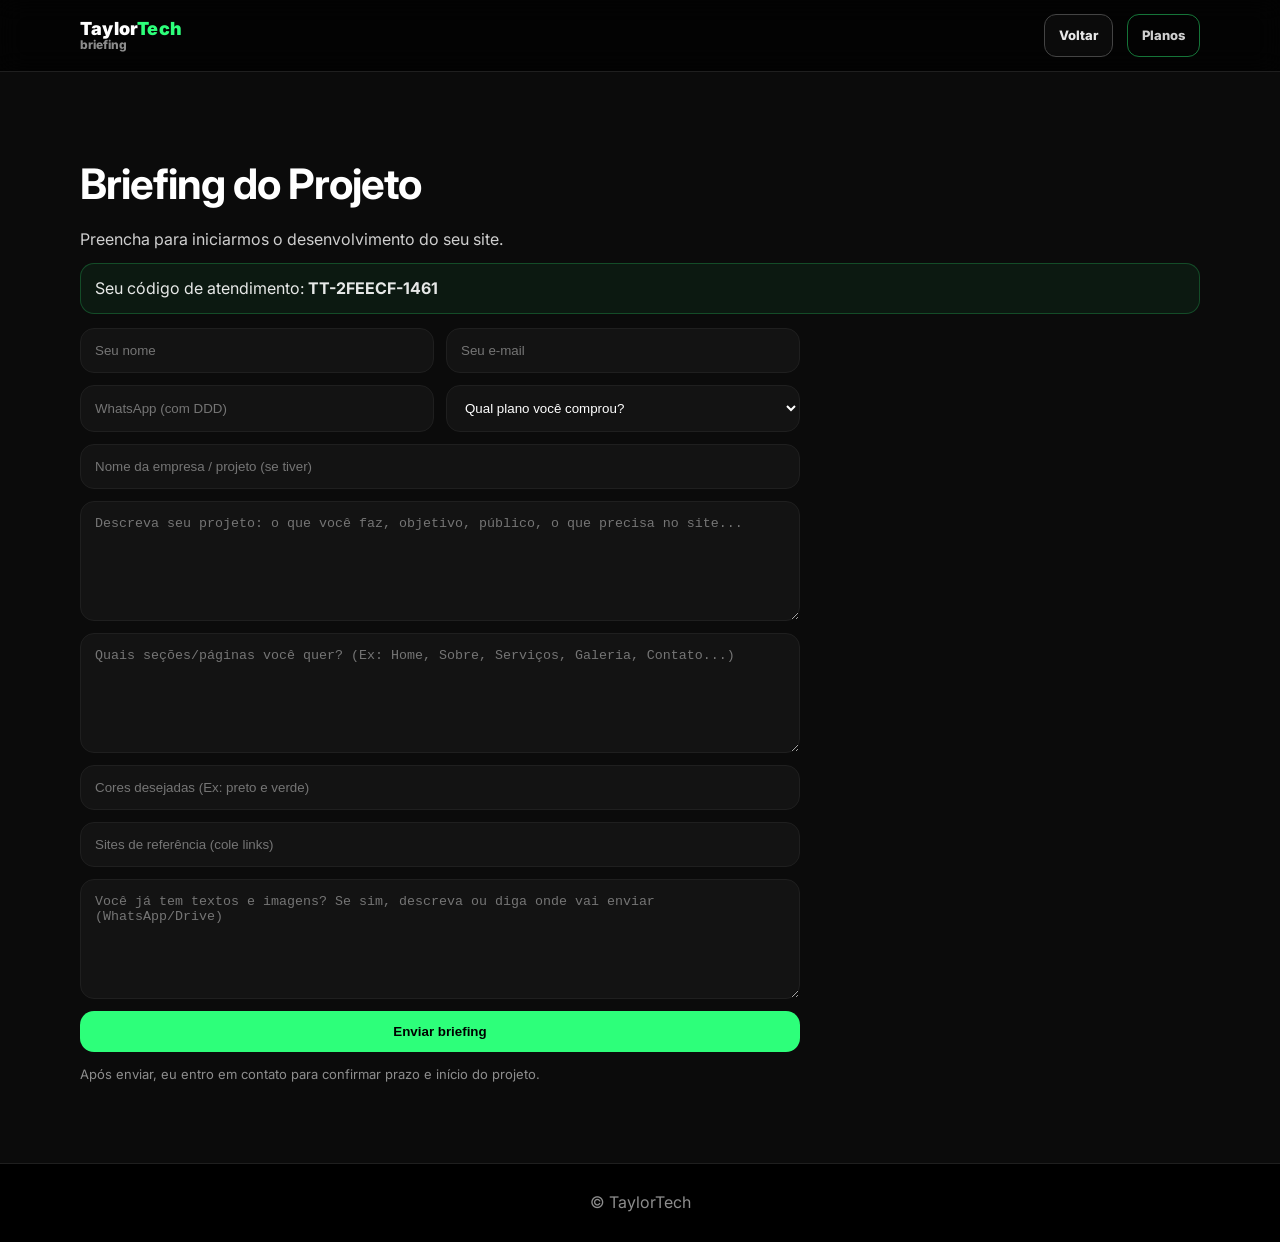
==== briefing/index.html @ a9906ce7 "Loja Completa" ====
<!DOCTYPE html>
<html lang="pt-br">
<head>
  <meta charset="UTF-8" />
  <meta name="viewport" content="width=device-width, initial-scale=1.0" />
  <title>Briefing | TaylorTech</title>
  <meta name="description" content="Briefing do projeto TaylorTech. Preencha após a compra para iniciarmos o desenvolvimento." />
  <meta name="theme-color" content="#0b0b0b" />
  <link rel="stylesheet" href="../css/style.css" />
  <link rel="preconnect" href="https://fonts.googleapis.com">
  <link rel="preconnect" href="https://fonts.gstatic.com" crossorigin>
  <link href="https://fonts.googleapis.com/css2?family=Inter:wght@300;400;600;700;800;900&display=swap" rel="stylesheet">
</head>

<body>
<header class="header">
  <div class="container nav">
    <a class="brand" href="../raiz/" aria-label="Voltar ao site">
      <span class="name">Taylor<span>Tech</span></span>
      <span class="sub">briefing</span>
    </a>

    <div class="menu">
      <a href="../raiz/" class="btn small ghost">Voltar</a>
      <a href="../planos/" class="btn small">Planos</a>
    </div>
  </div>
</header>

<section class="section">
  <div class="container">
    <h1>Briefing do Projeto</h1>
    <p class="muted">Preencha para iniciarmos o desenvolvimento do seu site.</p>

    <div class="note">
      Seu código de atendimento: <strong id="orderId">TT-0000</strong>
    </div>

    <form class="form" data-briefing>
      <div class="row-2">
        <input class="input" type="text" name="nome" placeholder="Seu nome" required>
        <input class="input" type="email" name="email" placeholder="Seu e-mail" required>
      </div>

      <div class="row-2">
        <input class="input" type="text" name="whatsapp" placeholder="WhatsApp (com DDD)" required>
        <select class="input" name="plano" required>
          <option value="" selected disabled>Qual plano você comprou?</option>
          <option>Site Básico Profissional</option>
          <option>Site Profissional Completo</option>
          <option>Site Premium Personalizado</option>
          <option>Manutenção Mensal</option>
        </select>
      </div>

      <input class="input" type="text" name="empresa" placeholder="Nome da empresa / projeto (se tiver)">

      <textarea class="input" name="descricao" placeholder="Descreva seu projeto: o que você faz, objetivo, público, o que precisa no site..." required></textarea>

      <textarea class="input" name="secoes" placeholder="Quais seções/páginas você quer? (Ex: Home, Sobre, Serviços, Galeria, Contato...)"></textarea>

      <input class="input" type="text" name="cores" placeholder="Cores desejadas (Ex: preto e verde)">
      <input class="input" type="text" name="referencias" placeholder="Sites de referência (cole links)">

      <textarea class="input" name="conteudos" placeholder="Você já tem textos e imagens? Se sim, descreva ou diga onde vai enviar (WhatsApp/Drive)"></textarea>

      <button type="submit" class="btn primary">Enviar briefing</button>

      <p class="small">
        Após enviar, eu entro em contato para confirmar prazo e início do projeto.
      </p>
    </form>

    <div class="note" id="doneBox" style="display:none;margin-top:16px">
      ✅ Briefing enviado com sucesso!  
      Agora é só aguardar meu contato no WhatsApp para confirmar o início.
    </div>
  </div>
</section>

<footer class="footer">
  <p>© <span id="year"></span> TaylorTech</p>
</footer>

<script src="../js/briefing.js" defer></script>
</body>
</html>
---- css/style.css ----
*{margin:0;padding:0;box-sizing:border-box}
:root{
  --bg:#0b0b0b;
  --bg2:#000;
  --card:#111;
  --stroke:#1f1f1f;
  --text:#fff;
  --muted:#cfcfcf;
  --muted2:#8d8d8d;
  --green:#2dff7a;
  --shadow: 0 14px 40px rgba(0,0,0,.45);
}

html{scroll-behavior:auto}
body{
  font-family:Inter,system-ui,-apple-system,Segoe UI,Roboto,Arial,sans-serif;
  background:var(--bg);
  color:var(--text);
  line-height:1.6;
}

a{color:inherit}
.container{width:92%;max-width:1120px;margin:auto}

.section{padding:78px 0}
.section.dark{background:var(--bg2)}
h1{font-size:42px;letter-spacing:-1px;margin-bottom:10px}
h2{font-size:32px;letter-spacing:-.6px;margin-bottom:14px}
h3{font-size:18px;margin-bottom:6px}
.muted{color:var(--muted)}
.small{font-size:13px;color:var(--muted2)}

.header{
  position:sticky;top:0;z-index:20;
  background:rgba(0,0,0,.72);
  border-bottom:1px solid var(--stroke);
  backdrop-filter:blur(12px);
}
.nav{
  display:flex;align-items:center;justify-content:space-between;
  gap:14px;padding:14px 0;
}
.brand{
  text-decoration:none;
  display:flex;flex-direction:column;line-height:1.05;
}
.brand .name{font-weight:900;letter-spacing:.2px;font-size:18px}
.brand .name span{color:var(--green)}
.brand .sub{font-size:12px;color:var(--muted2);font-weight:800}

.menu{display:flex;gap:14px;flex-wrap:wrap;align-items:center}
.menu a{
  text-decoration:none;
  font-weight:800;
  font-size:14px;
  color:#cfcfcf;
  position:relative;
  padding-bottom:6px;
}
.menu a:hover{color:var(--green)}
.menu a.active{color:var(--green)}
.menu a.active::after{
  content:"";position:absolute;left:0;right:0;bottom:0;height:2px;
  background:rgba(45,255,122,.85);border-radius:999px;
}

.btn{
  display:inline-flex;align-items:center;justify-content:center;
  gap:10px;
  padding:12px 18px;border-radius:14px;
  border:1px solid rgba(45,255,122,.45);
  color:var(--green);
  font-weight:900;
  text-decoration:none;
  transition:transform .25s ease, filter .25s ease, box-shadow .25s ease;
}
.btn:hover{transform:translateY(-2px);filter:brightness(1.02)}
.btn.primary{background:var(--green);color:#000;border-color:transparent}
.btn.ghost{border-color:#444;color:#e7e7e7;background:rgba(255,255,255,.03)}
.btn.small{padding:10px 14px;font-size:13px;border-radius:12px}

.pill{
  display:inline-block;
  padding:10px 14px;border-radius:999px;
  border:1px solid rgba(45,255,122,.22);
  background:rgba(45,255,122,.06);
  color:rgba(255,255,255,.86);
  font-size:13px;font-weight:700;
  margin-bottom:14px;
}

.hero{
  min-height:76vh;display:flex;align-items:center;
  background: radial-gradient(900px 420px at 20% 20%, rgba(45,255,122,.18), transparent 60%);
}
.hero p{max-width:820px;margin:12px 0 22px}

.role{
  color:var(--green);
  font-size:18px;
  display:flex;align-items:center;gap:4px;
  margin:6px 0 6px;
}
.cursor{animation:blink 1s infinite;font-weight:900}
@keyframes blink{0%,50%,100%{opacity:1}25%,75%{opacity:0}}

.grid-3{
  display:grid;
  grid-template-columns:repeat(3,1fr);
  gap:14px;
  margin-top:18px;
}
.stat{
  display:flex;gap:10px;
  padding:14px;border-radius:16px;
  background:rgba(255,255,255,.03);
  border:1px solid var(--stroke);
}
.stat strong{display:block;font-size:14px}
.stat span{font-size:12px;color:var(--muted2)}

.cards{
  display:grid;
  grid-template-columns:repeat(auto-fit,minmax(250px,1fr));
  gap:18px;
}
.card{
  padding:20px;border-radius:16px;
  background:var(--card);
  border:1px solid var(--stroke);
  box-shadow:0 0 0 rgba(0,0,0,0);
  transition:transform .25s ease, border-color .25s ease, box-shadow .25s ease;
}
.card:hover{
  transform:translateY(-6px);
  border-color:rgba(45,255,122,.55);
  box-shadow: var(--shadow);
}
.list{padding-left:18px;color:var(--muted)}
.list li{margin:7px 0}

.timeline{display:grid;gap:14px}
.t-item{display:grid;grid-template-columns:14px 1fr;gap:12px}
.t-dot{
  width:10px;height:10px;border-radius:50%;
  background:var(--green);
  box-shadow:0 0 0 6px rgba(45,255,122,.10);
  margin-top:18px;
}
.t-box{
  padding:18px;border-radius:16px;
  background:var(--card);
  border:1px solid var(--stroke);
}
.badge{
  font-size:11px;font-weight:900;
  padding:6px 10px;border-radius:999px;
  border:1px solid rgba(45,255,122,.25);
  background:rgba(45,255,122,.06);
  color:rgba(255,255,255,.86);
}

/* ===== LOJA BONITA ===== */
.shop-head{margin-bottom:18px}
.pricing{
  display:grid;
  grid-template-columns:repeat(auto-fit,minmax(270px,1fr));
  gap:18px;
  align-items:stretch;
}

.price-card{
  position:relative;
  padding:22px;border-radius:18px;
  border:1px solid var(--stroke);
  background: linear-gradient(180deg, rgba(255,255,255,.04), rgba(255,255,255,.02));
  box-shadow: 0 0 0 rgba(0,0,0,0);
  transition:transform .28s ease, border-color .28s ease, box-shadow .28s ease;
  overflow:hidden;
}
.price-card::before{
  content:"";
  position:absolute;inset:-1px;
  background: radial-gradient(500px 240px at 20% 0%, rgba(45,255,122,.18), transparent 55%);
  opacity:.55;pointer-events:none;
}
.price-card > *{position:relative}

.price-card:hover{
  transform:translateY(-8px);
  border-color:rgba(45,255,122,.55);
  box-shadow:0 18px 46px rgba(0,0,0,.55);
}

.price-card.featured{
  border-color:rgba(45,255,122,.55);
  background: linear-gradient(180deg, rgba(45,255,122,.10), rgba(255,255,255,.02));
}
.badge-top{
  position:absolute;top:14px;right:14px;
  font-size:11px;font-weight:900;
  padding:6px 10px;border-radius:999px;
  border:1px solid rgba(45,255,122,.25);
  background:rgba(45,255,122,.12);
}

.tag{
  display:inline-block;
  font-size:11px;font-weight:900;
  padding:6px 10px;border-radius:999px;
  border:1px solid rgba(255,255,255,.10);
  background:rgba(0,0,0,.22);
  color:rgba(255,255,255,.86);
  margin-bottom:10px;
}

.price{
  display:flex;align-items:flex-end;gap:8px;
  margin:14px 0 10px;
}
.price .value{font-size:38px;font-weight:1000;letter-spacing:-1px;color:var(--green)}
.price .currency{font-weight:900;color:rgba(255,255,255,.78)}
.price .per{font-size:12px;font-weight:900;color:var(--muted2);margin-left:6px}
.checks{list-style:none;display:grid;gap:10px;margin:14px 0 16px}
.checks li{display:flex;gap:10px;color:rgba(255,255,255,.88)}
.checks li::before{content:"✓";color:var(--green);font-weight:1000}
.price-actions{display:flex;gap:10px;flex-wrap:wrap}

.trust{
  margin-top:26px;
  border-radius:16px;
  border:1px solid rgba(45,255,122,.20);
  background:rgba(45,255,122,.06);
  padding:20px;
}
.trust ul{margin-top:10px;padding-left:18px;color:rgba(255,255,255,.88)}
.trust li{margin:7px 0}

.testimonials{
  margin-top:18px;
  display:grid;
  grid-template-columns:repeat(auto-fit,minmax(260px,1fr));
  gap:14px;
}
.t-card{
  padding:16px;border-radius:16px;
  border:1px solid var(--stroke);
  background:rgba(255,255,255,.03);
}
.t-card .who{margin-top:10px;color:var(--muted2);font-weight:900;font-size:13px}

/* FAQ */
.faq{margin-top:22px}
.faq-grid{
  display:grid;
  grid-template-columns:repeat(auto-fit,minmax(260px,1fr));
  gap:14px;
  margin-top:12px;
}
.faq-item{
  padding:16px;border-radius:16px;
  border:1px solid var(--stroke);
  background:rgba(255,255,255,.03);
}
.faq-item summary{cursor:pointer;font-weight:1000}
.faq-item p{margin-top:10px}

/* Form briefing */
.form{
  max-width:720px;
  display:grid;gap:12px;
  margin-top:14px;
}
.input, textarea, select{
  width:100%;
  padding:14px 14px;
  border-radius:14px;
  border:1px solid var(--stroke);
  background:rgba(255,255,255,.03);
  color:var(--text);
  outline:none;
}
textarea{min-height:120px;resize:vertical}
.row-2{display:grid;grid-template-columns:1fr 1fr;gap:12px}
.note{
  margin-top:10px;
  padding:12px 14px;border-radius:14px;
  border:1px solid rgba(45,255,122,.22);
  background:rgba(45,255,122,.06);
  color:rgba(255,255,255,.90);
}

/* Reveal */
.reveal{
  opacity:0;
  transform:translateY(16px);
  transition:opacity .75s ease, transform .75s ease;
}
.reveal.show{opacity:1;transform:translateY(0)}

.footer{
  padding:26px 0;
  text-align:center;
  border-top:1px solid var(--stroke);
  color:var(--muted2);
  background:var(--bg2);
}

/* Responsivo */
@media (max-width: 860px){
  h1{font-size:36px}
  .grid-3{grid-template-columns:1fr}
}
@media (max-width: 680px){
  .menu{display:none}
  .row-2{grid-template-columns:1fr}
}
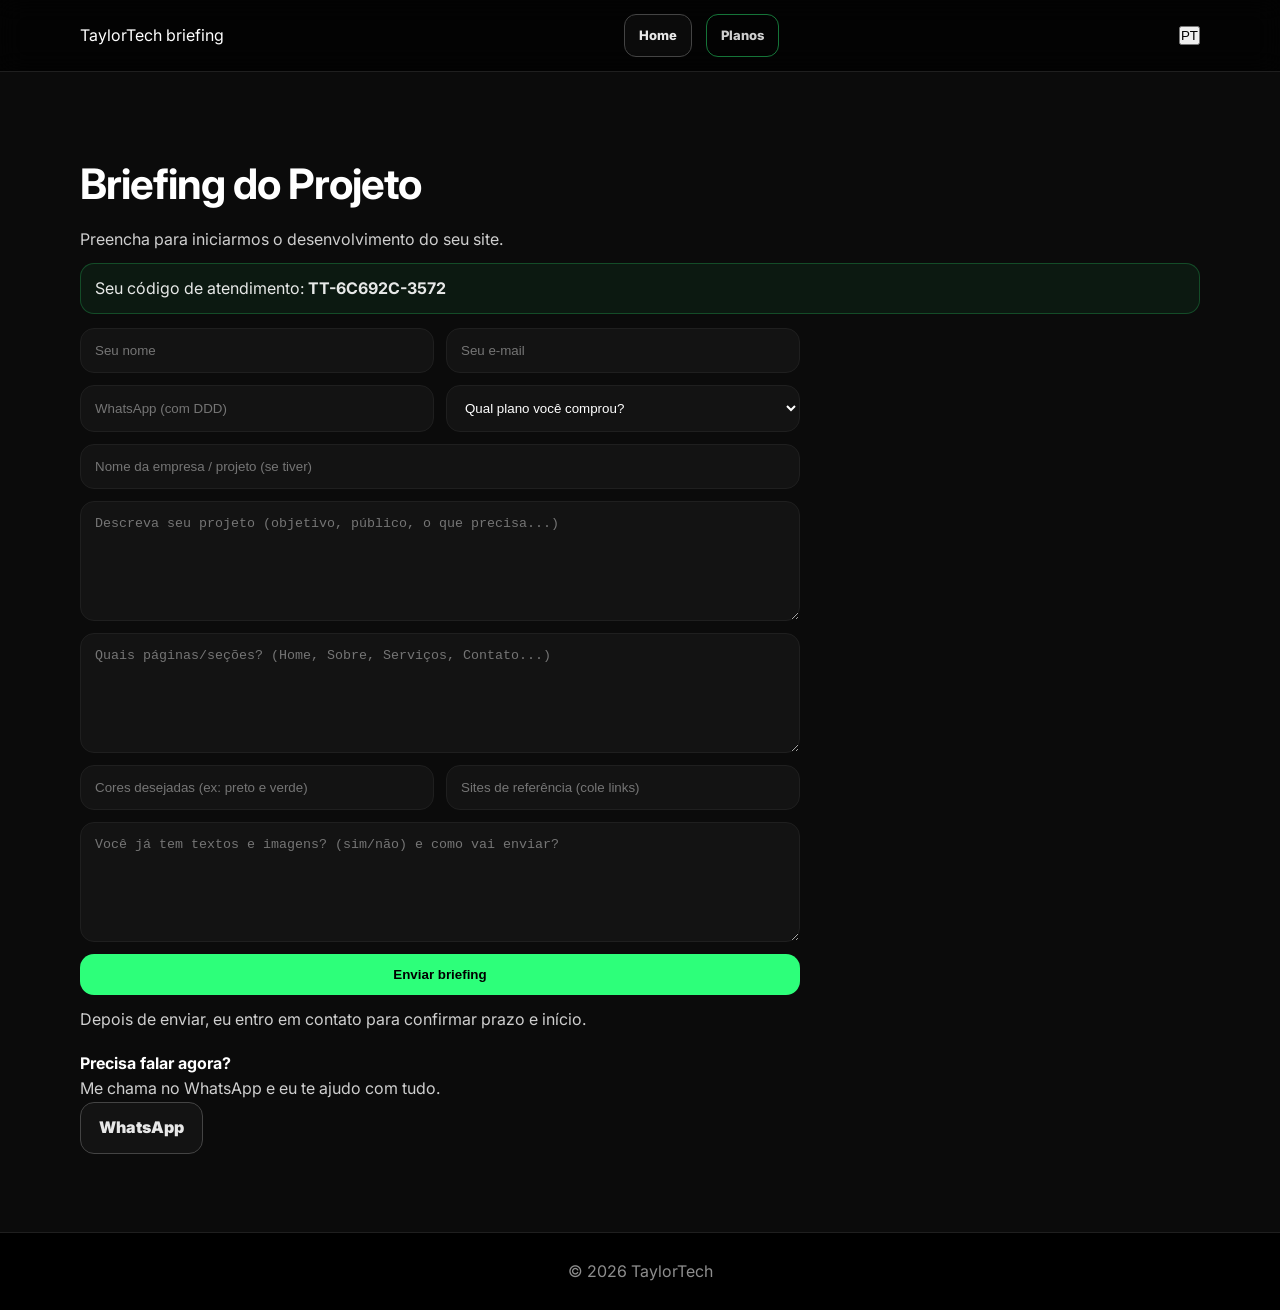
==== commit a243e4f0: "Atualizar o index.html" ====
--- a/briefing/index.html
+++ b/briefing/index.html
@@ -1,87 +1,105 @@
-<!DOCTYPE html>
-<html lang="pt-br">
-<head>
-  <meta charset="UTF-8" />
-  <meta name="viewport" content="width=device-width, initial-scale=1.0" />
-  <title>Briefing | TaylorTech</title>
-  <meta name="description" content="Briefing do projeto TaylorTech. Preencha após a compra para iniciarmos o desenvolvimento." />
-  <meta name="theme-color" content="#0b0b0b" />
-  <link rel="stylesheet" href="../css/style.css" />
-  <link rel="preconnect" href="https://fonts.googleapis.com">
-  <link rel="preconnect" href="https://fonts.gstatic.com" crossorigin>
-  <link href="https://fonts.googleapis.com/css2?family=Inter:wght@300;400;600;700;800;900&display=swap" rel="stylesheet">
-</head>
-
-<body>
-<header class="header">
-  <div class="container nav">
-    <a class="brand" href="../raiz/" aria-label="Voltar ao site">
-      <span class="name">Taylor<span>Tech</span></span>
-      <span class="sub">briefing</span>
-    </a>
-
-    <div class="menu">
-      <a href="../raiz/" class="btn small ghost">Voltar</a>
-      <a href="../planos/" class="btn small">Planos</a>
-    </div>
-  </div>
-</header>
-
-<section class="section">
-  <div class="container">
-    <h1>Briefing do Projeto</h1>
-    <p class="muted">Preencha para iniciarmos o desenvolvimento do seu site.</p>
-
-    <div class="note">
-      Seu código de atendimento: <strong id="orderId">TT-0000</strong>
-    </div>
-
-    <form class="form" data-briefing>
-      <div class="row-2">
-        <input class="input" type="text" name="nome" placeholder="Seu nome" required>
-        <input class="input" type="email" name="email" placeholder="Seu e-mail" required>
-      </div>
-
-      <div class="row-2">
-        <input class="input" type="text" name="whatsapp" placeholder="WhatsApp (com DDD)" required>
-        <select class="input" name="plano" required>
-          <option value="" selected disabled>Qual plano você comprou?</option>
-          <option>Site Básico Profissional</option>
-          <option>Site Profissional Completo</option>
-          <option>Site Premium Personalizado</option>
-          <option>Manutenção Mensal</option>
-        </select>
-      </div>
-
-      <input class="input" type="text" name="empresa" placeholder="Nome da empresa / projeto (se tiver)">
-
-      <textarea class="input" name="descricao" placeholder="Descreva seu projeto: o que você faz, objetivo, público, o que precisa no site..." required></textarea>
-
-      <textarea class="input" name="secoes" placeholder="Quais seções/páginas você quer? (Ex: Home, Sobre, Serviços, Galeria, Contato...)"></textarea>
-
-      <input class="input" type="text" name="cores" placeholder="Cores desejadas (Ex: preto e verde)">
-      <input class="input" type="text" name="referencias" placeholder="Sites de referência (cole links)">
-
-      <textarea class="input" name="conteudos" placeholder="Você já tem textos e imagens? Se sim, descreva ou diga onde vai enviar (WhatsApp/Drive)"></textarea>
-
-      <button type="submit" class="btn primary">Enviar briefing</button>
-
-      <p class="small">
-        Após enviar, eu entro em contato para confirmar prazo e início do projeto.
-      </p>
-    </form>
-
-    <div class="note" id="doneBox" style="display:none;margin-top:16px">
-      ✅ Briefing enviado com sucesso!  
-      Agora é só aguardar meu contato no WhatsApp para confirmar o início.
-    </div>
-  </div>
-</section>
-
-<footer class="footer">
-  <p>© <span id="year"></span> TaylorTech</p>
-</footer>
-
-<script src="../js/briefing.js" defer></script>
-</body>
+<!DOCTYPE html>
+<html lang="pt-br" data-lang="pt">
+<head>
+  <meta charset="UTF-8" />
+  <meta name="viewport" content="width=device-width, initial-scale=1.0" />
+  <title>Briefing | TaylorTech</title>
+  <meta name="description" content="Briefing do projeto TaylorTech. Preencha após a compra." />
+  <meta name="theme-color" content="#0b0b0b" />
+
+  <link rel="preconnect" href="https://fonts.googleapis.com">
+  <link rel="preconnect" href="https://fonts.gstatic.com" crossorigin>
+  <link href="https://fonts.googleapis.com/css2?family=Inter:wght@300;400;600;700;800;900&display=swap" rel="stylesheet">
+
+  <link rel="stylesheet" href="../css/style.css" />
+</head>
+
+<body>
+  <header class="header">
+    <div class="container nav">
+      <a class="brand" href="../" aria-label="Voltar para a home">
+        <div class="brand-text">
+          <span class="brand-name">Taylor<span>Tech</span></span>
+          <span class="brand-sub">briefing</span>
+        </div>
+      </a>
+
+      <nav class="menu">
+        <a href="../" class="btn small ghost">Home</a>
+        <a href="../planos/" class="btn small">Planos</a>
+      </nav>
+
+      <button class="lang" id="langToggle" type="button">
+        <span class="lang-pill" id="langLabel">PT</span>
+      </button>
+    </div>
+  </header>
+
+  <main>
+    <section class="section">
+      <div class="container">
+        <h1 class="reveal">Briefing do Projeto</h1>
+        <p class="muted reveal">Preencha para iniciarmos o desenvolvimento do seu site.</p>
+
+        <div class="note reveal">
+          Seu código de atendimento: <strong id="orderId">TT-0000</strong>
+        </div>
+
+        <form class="form reveal" data-briefing>
+          <div class="row-2">
+            <input class="input" type="text" name="nome" placeholder="Seu nome" required>
+            <input class="input" type="email" name="email" placeholder="Seu e-mail" required>
+          </div>
+
+          <div class="row-2">
+            <input class="input" type="text" name="whatsapp" placeholder="WhatsApp (com DDD)" required>
+            <select class="input" name="plano" required>
+              <option value="" selected disabled>Qual plano você comprou?</option>
+              <option>Site Básico Profissional</option>
+              <option>Site Profissional Completo</option>
+              <option>Site Premium Personalizado</option>
+              <option>Manutenção Mensal</option>
+            </select>
+          </div>
+
+          <input class="input" type="text" name="empresa" placeholder="Nome da empresa / projeto (se tiver)">
+
+          <textarea class="input" name="descricao" placeholder="Descreva seu projeto (objetivo, público, o que precisa...)" required></textarea>
+
+          <textarea class="input" name="paginas" placeholder="Quais páginas/seções? (Home, Sobre, Serviços, Contato...)"></textarea>
+
+          <div class="row-2">
+            <input class="input" type="text" name="cores" placeholder="Cores desejadas (ex: preto e verde)">
+            <input class="input" type="text" name="referencias" placeholder="Sites de referência (cole links)">
+          </div>
+
+          <textarea class="input" name="conteudos" placeholder="Você já tem textos e imagens? (sim/não) e como vai enviar?"></textarea>
+
+          <button class="btn primary" type="submit">Enviar briefing</button>
+
+          <p class="muted small-text">Depois de enviar, eu entro em contato para confirmar prazo e início.</p>
+        </form>
+
+        <div class="note" id="doneBox" style="display:none;margin-top:14px">
+          ✅ Briefing enviado! Agora é só aguardar meu contato no WhatsApp.
+        </div>
+
+        <div class="callout" style="margin-top:18px">
+          <div>
+            <strong>Precisa falar agora?</strong>
+            <p class="muted">Me chama no WhatsApp e eu te ajudo com tudo.</p>
+          </div>
+          <a class="btn ghost" href="https://wa.me/5581994582007" target="_blank" rel="noreferrer">WhatsApp</a>
+        </div>
+      </div>
+    </section>
+  </main>
+
+  <footer class="footer">
+    <p>© <span id="year"></span> TaylorTech</p>
+  </footer>
+
+  <script src="../js/briefing.js" defer></script>
+  <script src="../js/script.js" defer></script>
+</body>
 </html>
